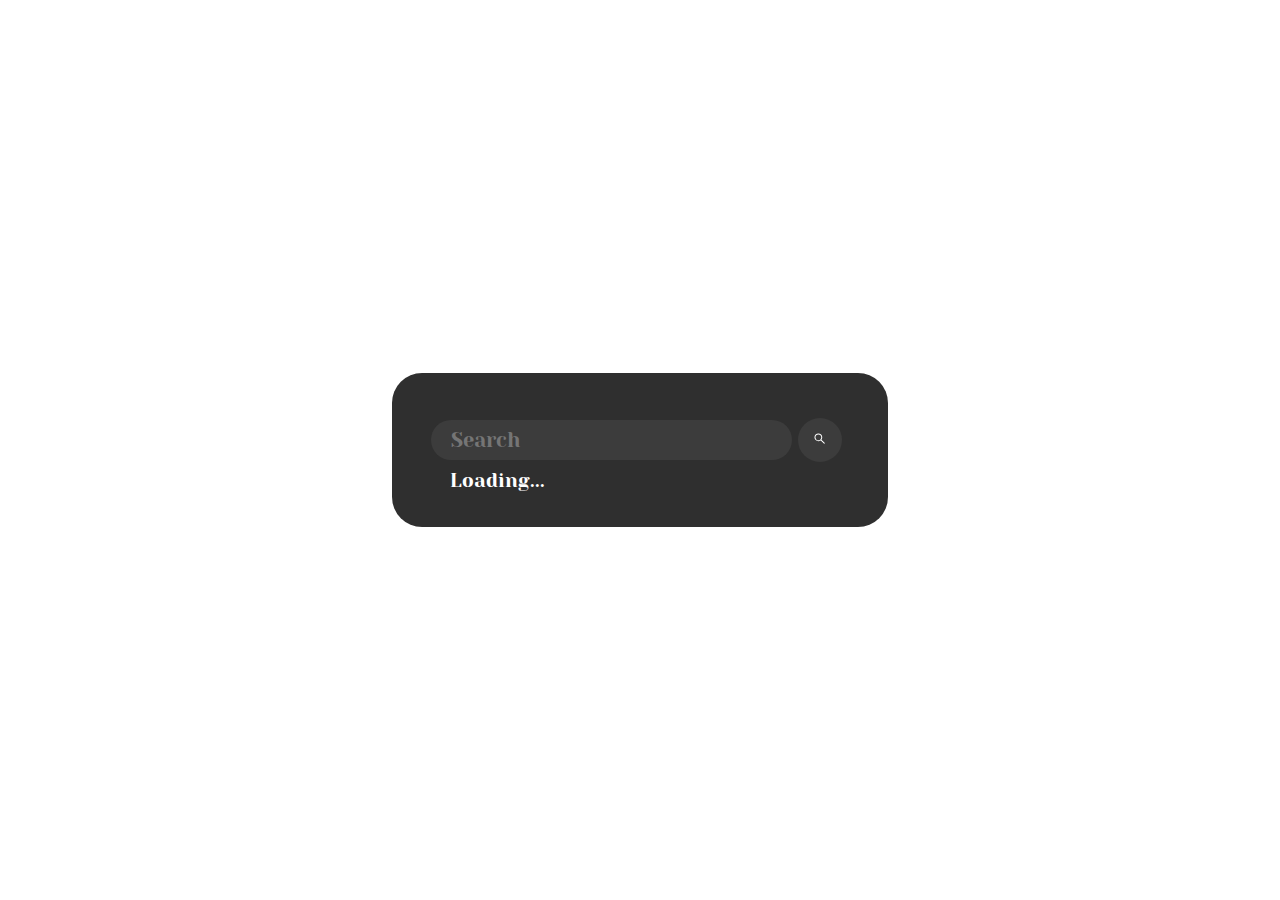
==== index.html @ 68378054 "current day functionality" ====
<!DOCTYPE html>
<html lang="en">
  <head>
    <meta charset="UTF-8" />
    <meta http-equiv="X-UA-Compatible" content="IE=edge" />
    <meta name="viewport" content="width=device-width, initial-scale=1.0" />
    <title>Weather App</title>
    <link rel="stylesheet" href="./assets/css/style.css" />
    <link rel="preconnect" href="https://fonts.googleapis.com" />
    <link rel="preconnect" href="https://fonts.gstatic.com" crossorigin />
    <link
      href="https://fonts.googleapis.com/css2?family=Yeseva+One&display=swap"
      rel="stylesheet"
    />
  </head>
  <body>
    <div class="card">
      <div class="search">
        <input type="text" class="search-bar" placeholder="Search" />
        <button>
          <svg
            stroke="currentColor"
            fill="currentColor"
            stroke-width="0"
            viewBox="0 0 1024 1024"
            height="1em"
            width="1em"
            xmlns="http://www.w3.org/2000/svg"
          >
            <path
              d="M909.6 854.5L649.9 594.8C690.2 542.7 712 479 712 412c0-80.2-31.3-155.4-87.9-212.1-56.6-56.7-132-87.9-212.1-87.9s-155.5 31.3-212.1 87.9C143.2 256.5 112 331.8 112 412c0 80.1 31.3 155.5 87.9 212.1C256.5 680.8 331.8 712 412 712c67 0 130.6-21.8 182.7-62l259.7 259.6a8.2 8.2 0 0 0 11.6 0l43.6-43.5a8.2 8.2 0 0 0 0-11.6zM570.4 570.4C528 612.7 471.8 636 412 636s-116-23.3-158.4-65.6C211.3 528 188 471.8 188 412s23.3-116.1 65.6-158.4C296 211.3 352.2 188 412 188s116.1 23.2 158.4 65.6S636 352.2 636 412s-23.3 116.1-65.6 158.4z"
            ></path>
          </svg>
        </button>
      </div>
      <div class="weather loading">
        <h2 class="city">Weather in Ottawa</h2>
        <h1 class="temp">15°C</h1>
        <div class="container">
          <img
            src="https://openweathermap.org/img/wn/04n.png"
            alt=""
            class="icon"
          />
          <div class="description">Cloudy</div>
        </div>
        <div class="humidity">Humidity: 20%</div>
        <div class="wind">Wind speed: 4km/h</div>
        <div class="uv-index">UV-Index:0.00</div>
      </div>
    </div>
    <script src="./assets/js/script.js"></script>
  </body>
</html>
---- assets/css/style.css ----
* {
  margin: 0;
  padding: 0;
}
body {
  display: flex;
  justify-content: center;
  align-items: center;
  height: 100vh;
  margin: 0;
  font-family: "Yeseva One", cursive;
  background: white;
  background-image: url("https://source.unsplash.com/1600x900/?landscape");
  background-repeat: no-repeat;
  font-size: 120%;
}

.card {
  background: #000000d0;
  color: white;
  padding: 2em;
  border-radius: 30px;
  width: 100%;
  max-width: 420px;
  margin: 1em;
}

.search {
  display: flex;
  align-items: center;
  justify-content: center;
}

button {
  margin: 0.5em;
  border-radius: 50%;
  border: none;
  height: 44px;
  width: 44px;
  outline: none;
  background: #7c7c7c2b;
  color: white;
  cursor: pointer;
  transition: 0.2s ease-in-out;
}

input.search-bar {
  border: none;
  outline: none;
  padding: 0.4em 1em;
  border-radius: 24px;
  background: #7c7c7c2b;
  color: white;
  font-family: inherit;
  font-size: 105%;
  width: calc(100% - 100px);
}

button:hover {
  background: #7c7c7c6b;
}

h1.temp {
  margin: 0;
  margin-bottom: 0.4em;
}

.flex {
  display: flex;
  align-items: center;
}

.description {
  text-transform: capitalize;
  margin-left: 8px;
}

.weather.loading {
  visibility: hidden;
  max-height: 20px;
  position: relative;
}

.weather.loading:after {
  visibility: visible;
  content: "Loading...";
  color: white;
  position: absolute;
  top: 0;
  left: 20px;
}
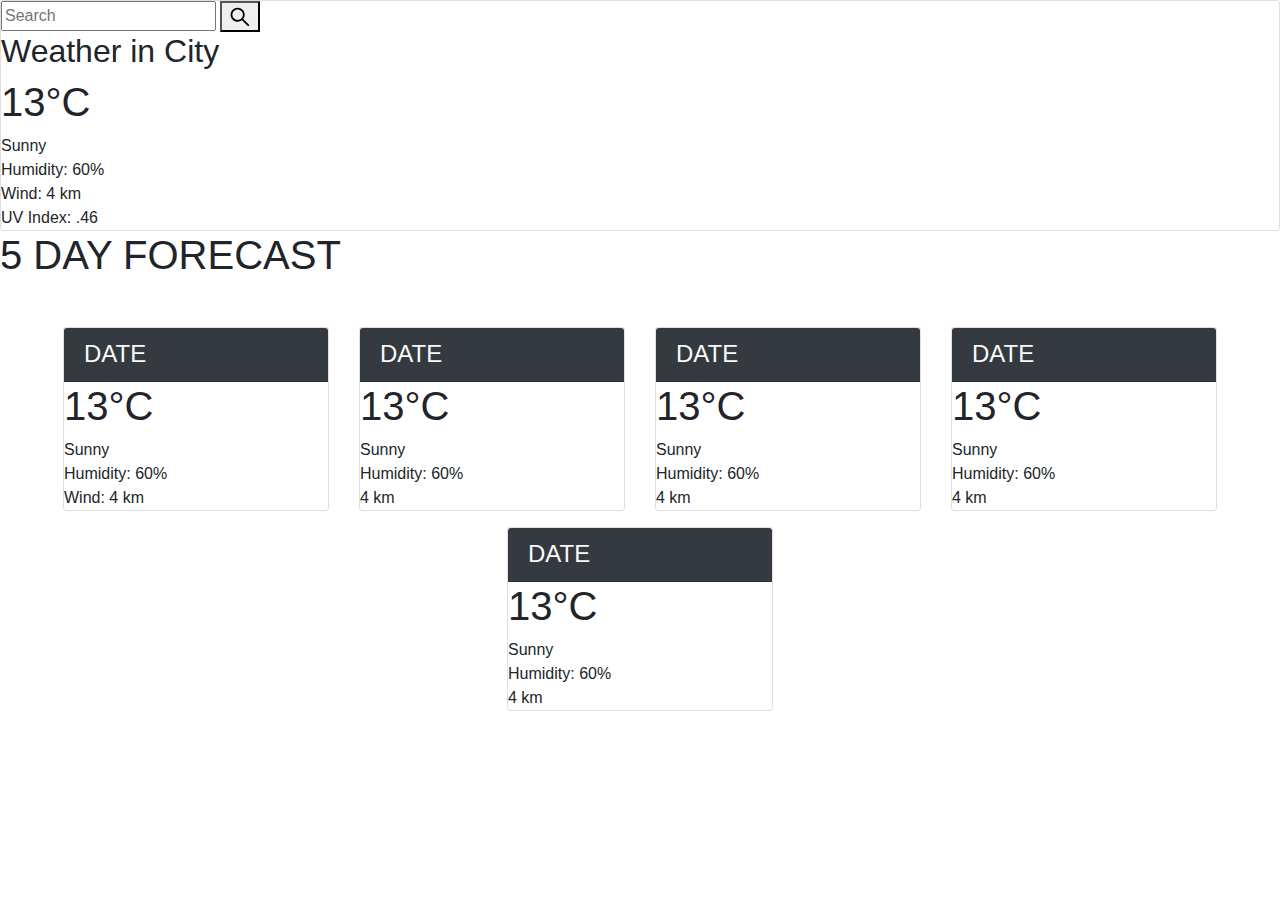
==== commit 82bf9eb9: "current weather" ====
--- a/index.html
+++ b/index.html
@@ -4,51 +4,116 @@
     <meta charset="UTF-8" />
     <meta http-equiv="X-UA-Compatible" content="IE=edge" />
     <meta name="viewport" content="width=device-width, initial-scale=1.0" />
-    <title>Weather App</title>
-    <link rel="stylesheet" href="./assets/css/style.css" />
     <link rel="preconnect" href="https://fonts.googleapis.com" />
     <link rel="preconnect" href="https://fonts.gstatic.com" crossorigin />
     <link
       href="https://fonts.googleapis.com/css2?family=Yeseva+One&display=swap"
       rel="stylesheet"
     />
+    <link rel="stylesheet" href="https://cdn.jsdelivr.net/npm/bootstrap@4.3.1/dist/css/bootstrap.min.css" integrity="sha384-ggOyR0iXCbMQv3Xipma34MD+dH/1fQ784/j6cY/iJTQUOhcWr7x9JvoRxT2MZw1T" crossorigin="anonymous">
+    <link rel="stylesheet" href="./assets/css/style1.css" />
+    <title>Weather App</title>
   </head>
   <body>
+   
+   
+    
+
+    <!-- Current Forecast -->
+    <div class="current">
+
     <div class="card">
       <div class="search">
-        <input type="text" class="search-bar" placeholder="Search" />
-        <button>
-          <svg
-            stroke="currentColor"
-            fill="currentColor"
-            stroke-width="0"
-            viewBox="0 0 1024 1024"
-            height="1em"
-            width="1em"
-            xmlns="http://www.w3.org/2000/svg"
-          >
-            <path
-              d="M909.6 854.5L649.9 594.8C690.2 542.7 712 479 712 412c0-80.2-31.3-155.4-87.9-212.1-56.6-56.7-132-87.9-212.1-87.9s-155.5 31.3-212.1 87.9C143.2 256.5 112 331.8 112 412c0 80.1 31.3 155.5 87.9 212.1C256.5 680.8 331.8 712 412 712c67 0 130.6-21.8 182.7-62l259.7 259.6a8.2 8.2 0 0 0 11.6 0l43.6-43.5a8.2 8.2 0 0 0 0-11.6zM570.4 570.4C528 612.7 471.8 636 412 636s-116-23.3-158.4-65.6C211.3 528 188 471.8 188 412s23.3-116.1 65.6-158.4C296 211.3 352.2 188 412 188s116.1 23.2 158.4 65.6S636 352.2 636 412s-23.3 116.1-65.6 158.4z"
-            ></path>
-          </svg>
-        </button>
+        <input type="text" class="search-bar" placeholder="Search">
+        <button><svg stroke="currentColor" fill="currentColor" stroke-width="0" viewBox="0 0 1024 1024" height="1.5em" width="1.5em" xmlns="http://www.w3.org/2000/svg"><path d="M909.6 854.5L649.9 594.8C690.2 542.7 712 479 712 412c0-80.2-31.3-155.4-87.9-212.1-56.6-56.7-132-87.9-212.1-87.9s-155.5 31.3-212.1 87.9C143.2 256.5 112 331.8 112 412c0 80.1 31.3 155.5 87.9 212.1C256.5 680.8 331.8 712 412 712c67 0 130.6-21.8 182.7-62l259.7 259.6a8.2 8.2 0 0 0 11.6 0l43.6-43.5a8.2 8.2 0 0 0 0-11.6zM570.4 570.4C528 612.7 471.8 636 412 636s-116-23.3-158.4-65.6C211.3 528 188 471.8 188 412s23.3-116.1 65.6-158.4C296 211.3 352.2 188 412 188s116.1 23.2 158.4 65.6S636 352.2 636 412s-23.3 116.1-65.6 158.4z"></path></svg></button>
       </div>
-      <div class="weather loading">
-        <h2 class="city">Weather in Ottawa</h2>
-        <h1 class="temp">15°C</h1>
-        <div class="container">
-          <img
-            src="https://openweathermap.org/img/wn/04n.png"
-            alt=""
-            class="icon"
-          />
-          <div class="description">Cloudy</div>
+      <div class="weather"></div>
+      <h2 class="city">Weather in City</h2>
+      <h1 class="temp">13&#176;C</h1>
+      <img src="" alt="" class="icon"/>
+      <div class="description">Sunny</div>
+      <div class="humidity">Humidity: 60%</div>
+      <div class="wind">Wind: 4 km</div>
+      <div class="uv-index">UV Index: .46</div>
+    </div>
+    </div>
+
+    <!-- 5 Day Forecast -->
+     <h1 class="forecast">5 DAY FORECAST</h1> 
+
+    <div class="m-5 row justify-content-around">
+      
+      <!-- Day 1 start -->
+    <div class="col-12 col-md-6 col-xl-3 mb-3">
+        <div class="card"id="day-1">
+          <h4 class="card-header bg-dark text-light">DATE</h4>     
+          <h1 class="temp">13&#176;C</h1>
+            <img src="" alt="" class="icon"/>
+          <div class="description">Sunny</div>
+          <div class="humidity">Humidity: 60%</div>
+          <div class="wind">Wind: 4 km</div>
         </div>
-        <div class="humidity">Humidity: 20%</div>
-        <div class="wind">Wind speed: 4km/h</div>
-        <div class="uv-index">UV-Index:0.00</div>
       </div>
-    </div>
+      <!-- Day 1 end -->
+
+      <!-- Day 2 start -->
+      <div class="col-12 col-md-6 col-xl-3 mb-3">
+        <div class="card"id="day-2">
+          <h4 class="card-header bg-dark text-light">DATE</h4>
+       
+          <h1 class="temp">13&#176;C</h1>
+      <img src="" alt="" class="icon"/>
+      <div class="description">Sunny</div>
+      <div class="humidity">Humidity: 60%</div>
+      <div class="wind">4 km</div>
+        </div>
+      </div>
+      <!-- Day 2 end -->
+
+      <!-- Day 3 start -->
+      <div class="col-12 col-md-6 col-xl-3 mb-3">
+        <div class="card" id="day-3">
+          <h4 class="card-header bg-dark text-light">DATE</h4>
+          <h1 class="temp">13&#176;C</h1>
+          <img src="" alt="" class="icon"/>
+        <div class="description">Sunny</div>
+        <div class="humidity">Humidity: 60%</div>
+        <div class="wind">4 km</div>
+        </div>
+      </div>
+      <!-- Day 3 end -->
+
+      <!-- Day 4 start -->
+      <div class="col-12 col-md-6 col-xl-3 mb-3">
+        <div class="card" id="day-4">
+          <h4 class="card-header bg-dark text-light">DATE</h4>
+          <h1 class="temp">13&#176;C</h1>
+            <img src="" alt="" class="icon"/>
+          <div class="description">Sunny</div>
+          <div class="humidity">Humidity: 60%</div>
+          <div class="wind">4 km</div>
+        </div>
+      </div>
+        <!-- Day 4 ends -->
+
+      <!-- Day 5start -->
+      <div class="col-12 col-md-6 col-xl-3 mb-3">
+        <div class="card" id="day-4">
+          <h4 class="card-header bg-dark text-light">DATE</h4>
+          <h1 class="temp">13&#176;C</h1>
+          <img src="" alt="" class="icon"/>
+        <div class="description">Sunny</div>
+        <div class="humidity">Humidity: 60%</div>
+        <div class="wind">4 km</div>
+        </div>
+      </div> 
+      <!-- Day 5 ends -->
+
+    <!-- 5 Day Forecast Ends -->
+
+    <script src="https://code.jquery.com/jquery-3.3.1.slim.min.js" integrity="sha384-q8i/X+965DzO0rT7abK41JStQIAqVgRVzpbzo5smXKp4YfRvH+8abtTE1Pi6jizo" crossorigin="anonymous"></script>
+    <script src="https://cdn.jsdelivr.net/npm/popper.js@1.14.7/dist/umd/popper.min.js" integrity="sha384-UO2eT0CpHqdSJQ6hJty5KVphtPhzWj9WO1clHTMGa3JDZwrnQq4sF86dIHNDz0W1" crossorigin="anonymous"></script>
+    <script src="https://cdn.jsdelivr.net/npm/bootstrap@4.3.1/dist/js/bootstrap.min.js" integrity="sha384-JjSmVgyd0p3pXB1rRibZUAYoIIy6OrQ6VrjIEaFf/nJGzIxFDsf4x0xIM+B07jRM" crossorigin="anonymous"></script>
     <script src="./assets/js/script.js"></script>
   </body>
 </html>
